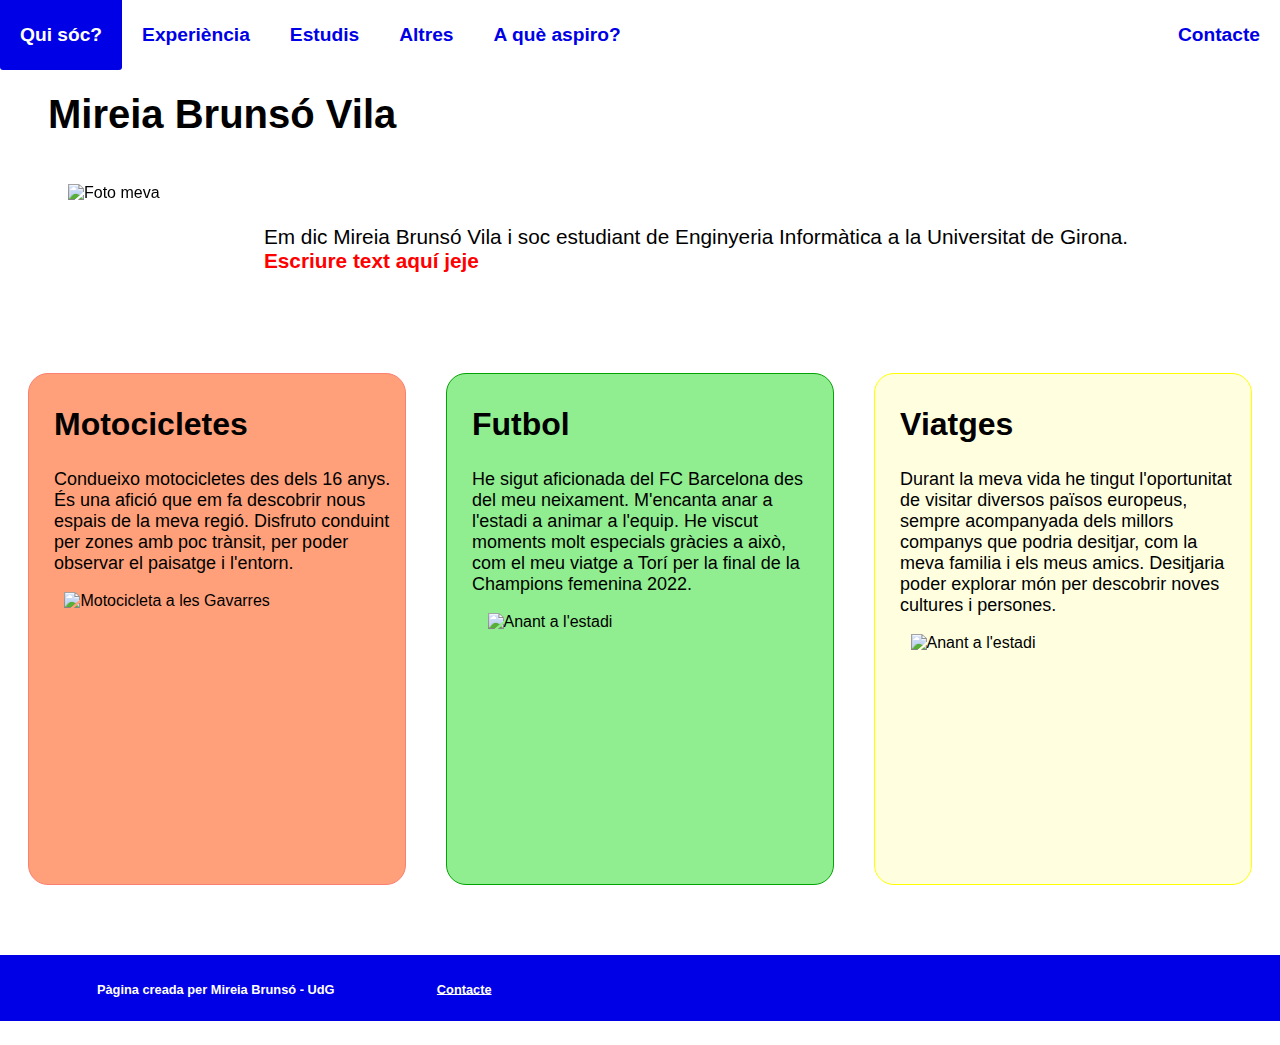
==== index.html @ 144e0537 "Add files via upload" ====
<!DOCTYPE html>
<html>
    <head>
        <title>CV Mireia Brunsó</title>
        <link rel="stylesheet" href="style.css">
        <link rel="icon" type="image/x-icon" href="imatges/favicon.ico">
        <meta charset="UTF-8">
        <meta name="author" content="Mireia Brunsó">
        <meta name="viewport" content="width=device-width, initial-scale=1.0">
    </head>

    <body>

        <nav>
        <ul>
            <li><a class="actiu" href="index.html" title="Vés a la pàgina inicial">Qui sóc?</a></li>
            <li><a href="experiencia.html" title="Vés a l'experiència professional">Experiència</a></li>
            <li><a href="estudis.html" title="Vés als estudis">Estudis</a></li>
            <li><a href="altres.html" title="Vés a altres">Altres</a></li>
            <li><a href="aspiracions.html" title="Vés a les aspiracions">A què aspiro?</a></li>
            <li><a href="contacte.html" title="Vés al contacte">Contacte</a></li>
        </ul>
        </nav>
        <h1 style="margin-left: 40px; margin-top: 100px;">Mireia Brunsó Vila</h1>
        <div class="principal-presentacio">
            <div class="foto">
                <img src="imatges/foto.jpg" alt="Foto meva" width="160px" height="226px">
                <div class="dropdownFoto">
                <img src="imatges/foto.jpg" alt="Foto meva" width="1000px" height="1300px">
                </div>
            </div>

            <div class="presentacio">
                <p>Em dic Mireia Brunsó Vila i soc estudiant de Enginyeria Informàtica a la Universitat de Girona.<br/>
                    <strong style="color:red">Escriure text aquí jeje</strong>
                </p>
            </div>


        </div>

        <div id="aficions">
            <div id="motos">
                <h2>Motocicletes</h2>
                <p>Condueixo motocicletes des dels 16 anys. És una afició que em fa descobrir nous espais de la meva regió.
                    Disfruto conduint per zones amb poc trànsit, per poder observar el paisatge i l'entorn.</p>
                <img src="imatges/moto.jpeg" alt="Motocicleta a les Gavarres" width="320px" height="240px">
            </div>

            <div id="futbol">
                <h2>Futbol</h2>
                <p>He sigut aficionada del FC Barcelona des del meu neixament. M'encanta anar a l'estadi a animar a l'equip. He viscut 
                    moments molt especials gràcies a això, com el meu viatge a Torí per la final de la Champions femenina 2022.</p>
                <img src="imatges/futbol.jpg" alt="Anant a l'estadi" width="320px" height="240px">
            </div>

            <div id="viatjar">
                <h2>Viatges</h2>
                <p>Durant la meva vida he tingut l'oportunitat de visitar diversos països europeus, sempre acompanyada dels millors
                    companys que podria desitjar, com la meva familia i els meus amics. Desitjaria poder explorar món per 
                    descobrir noves cultures i persones.</p>
                <img src="imatges/viatge.jpg" alt="Anant a l'estadi" width="320px" height="240px">
            </div>
        </div>

        



        <footer>
        <ul>
            <li>Pàgina creada per Mireia Brunsó - UdG</li>
            <li><a href="contacte.html" title="Vés al contacte">Contacte</li>
        
        </ul>
        </footer>

    </body>
</html>
---- style.css ----
body {
    font-family: Arial, Helvetica, sans-serif;
}

p {
    font-size: 18px;
}

h1 {
    font-size: 40px;

}

h2 {
    font-size: 32px;
}

h3 {
    font-size: 20px;
}

a {
    color: #0000e6;
    text-decoration: none;
}

a:hover:not(.actiu) {
    color: #383838;
}

img {
    max-width: 100%;
    height: auto;
}

nav {
    font-size: 120%;
    margin: -8px -8px 80px -8px;
    z-index: 5;
}

nav ul {
    position: fixed;
    top: 0;
    width: 100%;
    font-weight: bold;
    background-color: white;
    line-height: 50px;
    margin: 0;
    padding: 0;
    overflow: hidden;  
    list-style-type: none;  
}

nav li {
    float: left;
    font-family: Arial, Helvetica, sans-serif;
    white-space: nowrap;
}

nav li a {
    display: block;
    text-align: center;
    padding: 10px 20px;
}

nav li a:hover:not(.actiu) {
    border-radius: 3px;
    background-color: white;
}

nav li:last-child {
    float: right;
}

.actiu {
    background-color: #0000e6;
    border-radius: 0px 0px 3px 3px;
    color: white;
}


footer {
    font-weight: bold;
    background-color: #0000e6;
    padding: 8px;
    margin: 50px -8px -10px -8px;
}

footer li {
    display: inline;
    white-space: nowrap;
    color: white;
    font-size: 80%;
    padding: 4%;
}

footer a {
    color: white;
    text-decoration: underline;
}

footer a:hover {
    color: gray;
}

#info {
    margin: 20px 40px 20px 80px;

}

#info ul {
    list-style-type: none;
    font-size: 22px;
}

#info li {
    padding: 5px;
}

#info a {
    color: black;
    text-decoration: underline;
}

#info img {
    vertical-align: sub;
}


#estudis {
    margin: 5px 40px 20px 80px;
    display: flex;
    flex-direction: row;
    justify-content: flex-start;
    align-items: stretch;
}

.principal-estudis {
    flex-basis: 70%;
    padding-right: 20px;
    margin-top: 20px;
}

.principal-estudis table {
    border-collapse: collapse;
    margin: 20px;
}

.principal-estudis th {
    background-color: #076da4;
    color: white;
}

.principal-estudis td, .principal-estudis th {
    border: 1px solid lightblue;
    padding: 15px;
}

.principal-estudis tr:nth-child(odd) {
    background-color: rgba(211, 211, 211, 0.936);
}

.principal-estudis tr:hover {
    background-color: rgb(184, 228, 255);
}

.principal-presentacio {
    margin: 5px 30px 60px 40px;
    display: flex;
    flex-direction: row;
    justify-content: flex-start;
    align-items: stretch;
}

.presentacio {
    margin-top: 40px;
    margin-right: 40px;
    flex-basis: 80%;
    float: right;
}

.presentacio p{
    font-size: 130%;
}

.foto {
    position: relative;
    float: left;
    flex-basis: 15%;
    margin: 20px;
}

.dropdownFoto {
    display: none;
    position: absolute;
    background-color: #f9f9f9;
    min-width: 160px;
    box-shadow: 0px 16px 32px 0px rgba(0,0,0,0.2);
    z-index: 1;
    width: 320px;
    height: 452px;
}

.foto:hover .dropdownFoto {
    display: block;
}

.costat {
    flex-basis: 30%;
    padding: 1px 10px;
    margin-top: 15px; 
    border: 1px solid rgb(172, 172, 172);
}

.costat h3 {
    border-top: 0.5px solid lightgray;
    padding: 5px 4px;
    border-bottom: 0.5px solid lightgray;
}

.costat p {
    font-size: 16px;
    padding: 0px 4px;
}

.comentari {
    font-size: 14px;
    color:gray
}

#aficions {
    display: flex;
    flex-direction: row;
    justify-content: flex-start;
    align-items: stretch;
}

#aficions img {
    display: block;
    margin: auto;
}

#motos {
    flex-basis: 33%;
    margin: 20px;
    padding: 5px 10px 10px 25px;
    border: 1px solid salmon;
    border-radius: 20px;
    background-color: lightsalmon;
}

#futbol {
    flex-basis: 34%;
    margin: 20px;
    padding: 5px 10px 10px 25px;
    border: 1px solid rgb(3, 162, 3);
    border-radius: 20px;
    background-color: lightgreen;
}

#viatjar {
    flex-basis: 33%;
    margin: 20px;
    padding: 5px 10px 10px 25px;
    border: 1px solid yellow;
    border-radius: 20px;
    background-color: lightyellow;
}

#experiencia ul {
    list-style-type: none;
}

#experiencia li {
    border-bottom: 1px solid lightgray;
    
}

@media (max-width: 800px) {
    #aficions, #estudis {
      flex-direction: column;
    }
}
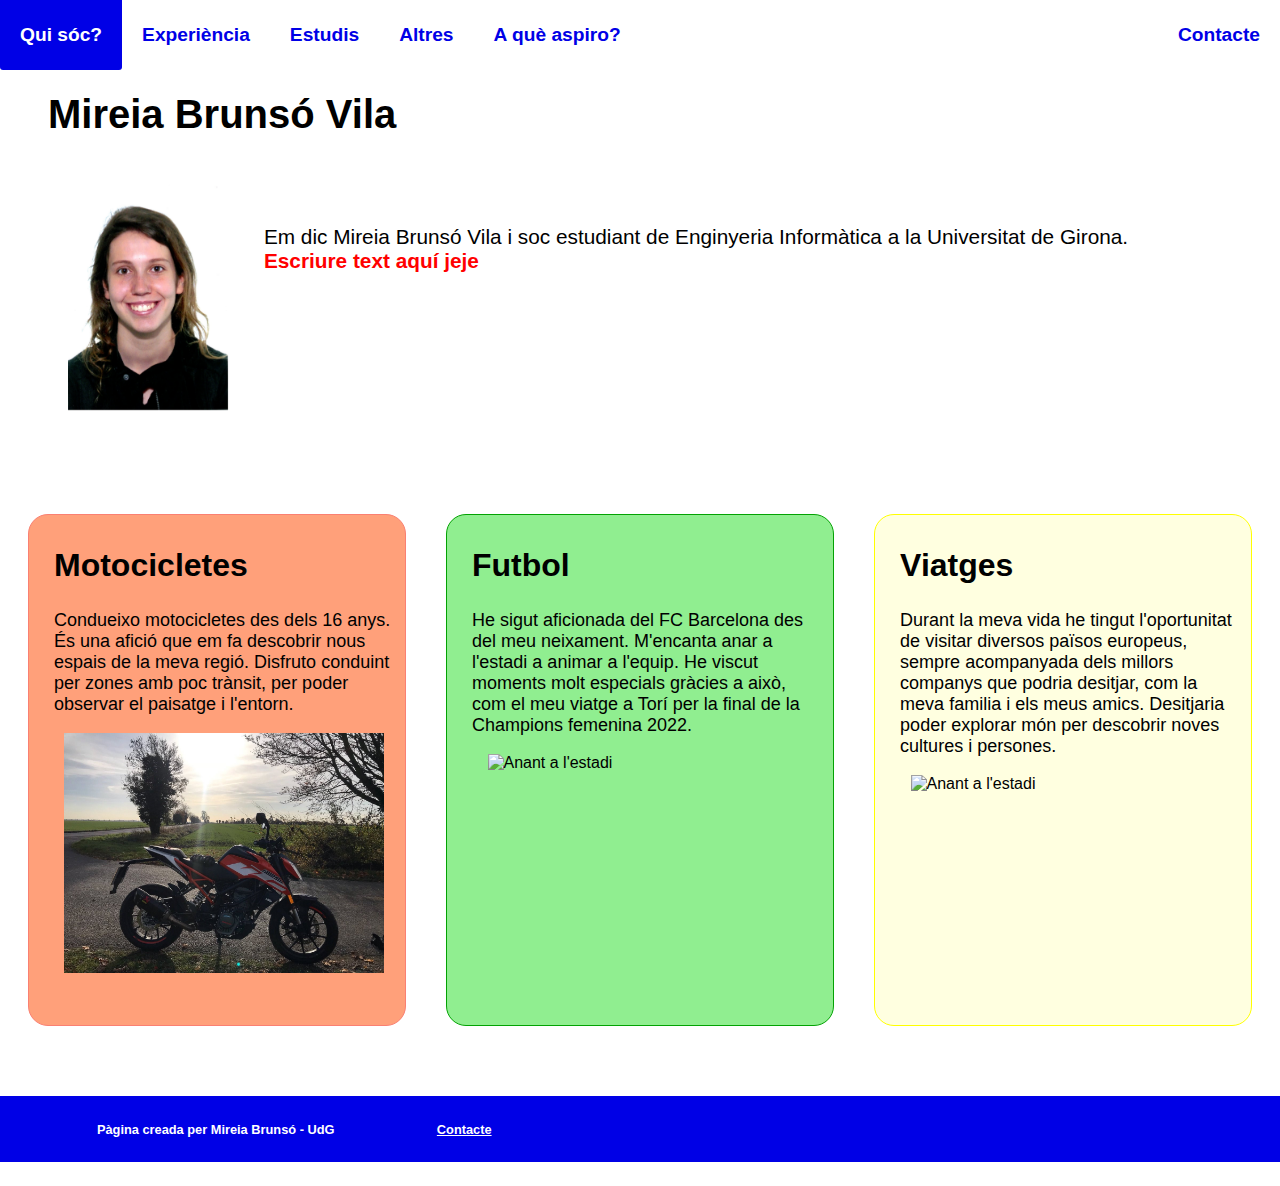
==== commit 1e3dcbac: "Update index.html" ====
--- a/index.html
+++ b/index.html
@@ -24,9 +24,9 @@
         <h1 style="margin-left: 40px; margin-top: 100px;">Mireia Brunsó Vila</h1>
         <div class="principal-presentacio">
             <div class="foto">
-                <img src="imatges/foto.jpg" alt="Foto meva" width="160px" height="226px">
+                <img src="/imatges/foto.jpg" alt="Foto meva" width="160px" height="226px">
                 <div class="dropdownFoto">
-                <img src="imatges/foto.jpg" alt="Foto meva" width="1000px" height="1300px">
+                <img src="./imatges/foto.jpg" alt="Foto meva" width="1000px" height="1300px">
                 </div>
             </div>
 
@@ -76,4 +76,4 @@
         </footer>
 
     </body>
-</html>+</html>
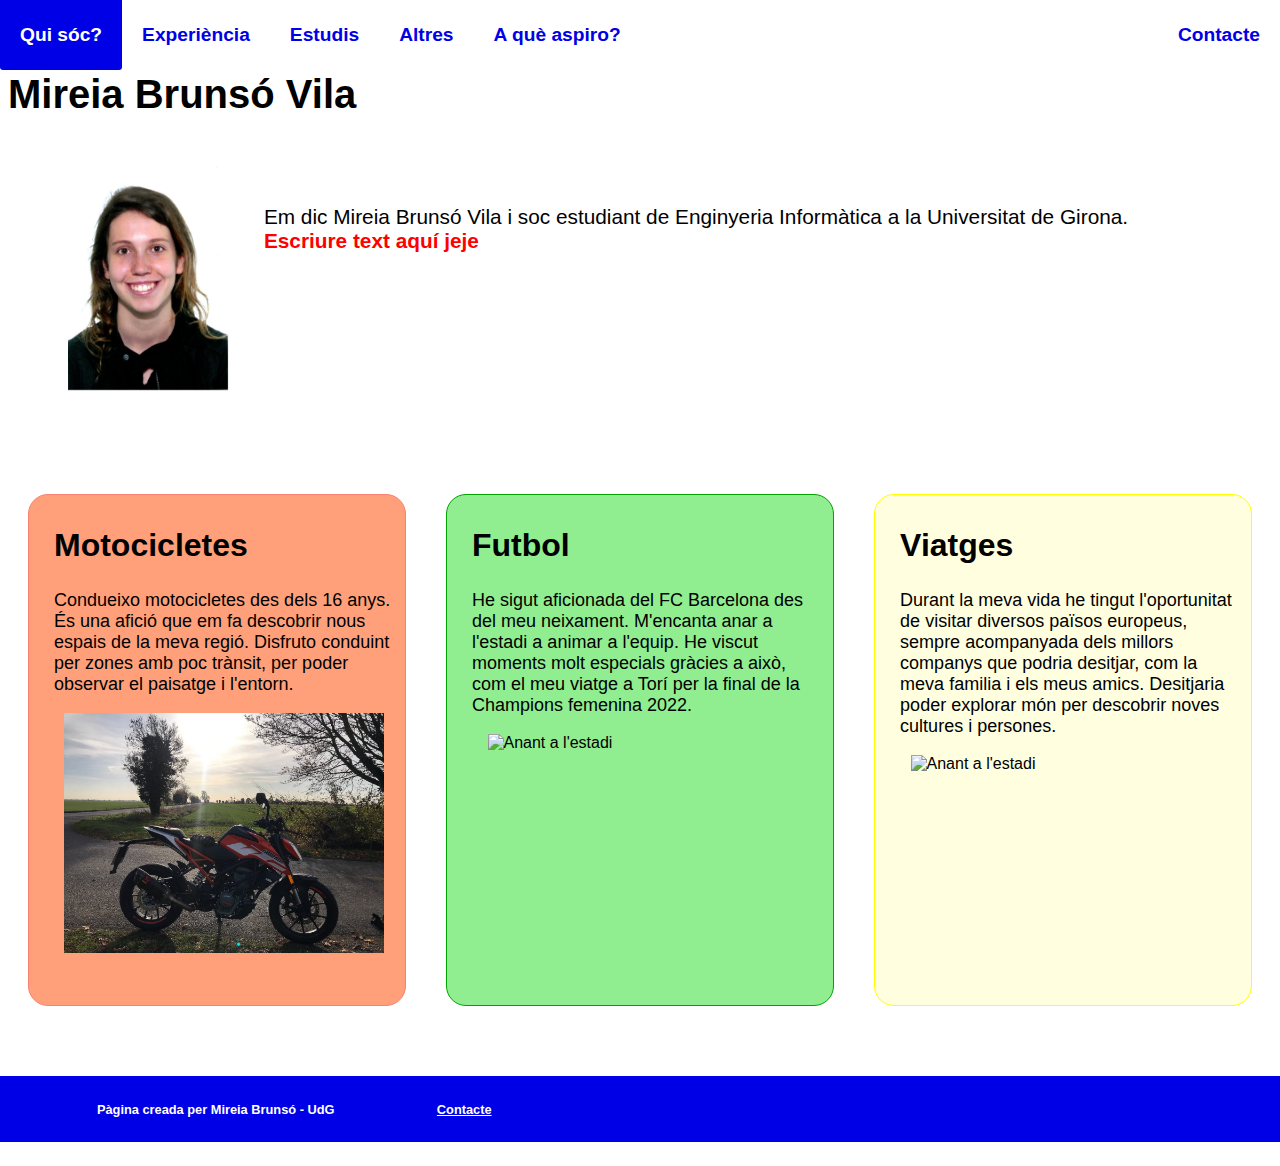
==== commit 065cad59: "Update index.html" ====
--- a/index.html
+++ b/index.html
@@ -21,12 +21,13 @@
             <li><a href="contacte.html" title="Vés al contacte">Contacte</a></li>
         </ul>
         </nav>
-        <h1 style="margin-left: 40px; margin-top: 100px;">Mireia Brunsó Vila</h1>
+        
+        <h1>Mireia Brunsó Vila</h1>
         <div class="principal-presentacio">
             <div class="foto">
-                <img src="/imatges/foto.jpg" alt="Foto meva" width="160px" height="226px">
+                <img src="imatges/foto.jpg" alt="Foto meva" width="160px" height="226px">
                 <div class="dropdownFoto">
-                <img src="./imatges/foto.jpg" alt="Foto meva" width="1000px" height="1300px">
+                <img src="imatges/foto.jpg" alt="Foto meva" width="1000px" height="1300px">
                 </div>
             </div>
 
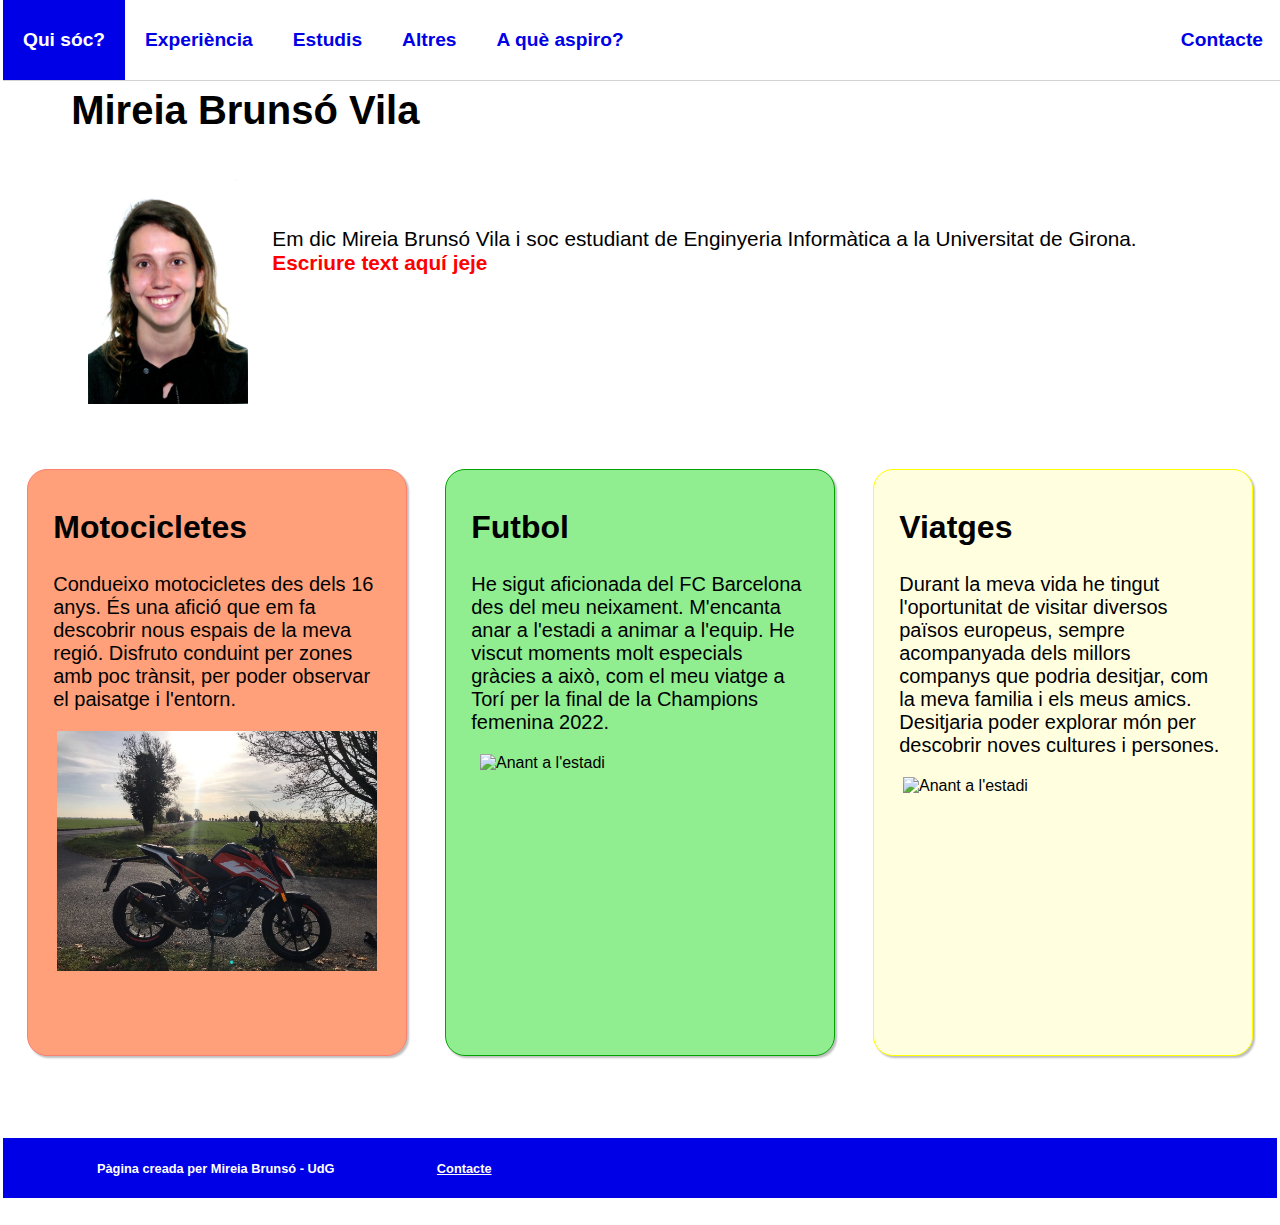
==== commit 4c89cd5d: "Add files via upload" ====
--- a/index.html
+++ b/index.html
@@ -77,4 +77,4 @@
         </footer>
 
     </body>
-</html>
+</html>--- a/style.css
+++ b/style.css
@@ -3,11 +3,12 @@
 }
 
 p {
-    font-size: 18px;
+    font-size: 20px;
 }
 
 h1 {
     font-size: 40px;
+    padding: 2% 8% 0% 5%;
 
 }
 
@@ -16,7 +17,11 @@
 }
 
 h3 {
-    font-size: 20px;
+    font-size: 24px;
+}
+
+h4 {
+    font-size: 18px;
 }
 
 a {
@@ -24,6 +29,7 @@
     text-decoration: none;
 }
 
+
 a:hover:not(.actiu) {
     color: #383838;
 }
@@ -35,7 +41,7 @@
 
 nav {
     font-size: 120%;
-    margin: -8px -8px 80px -8px;
+    margin: 0% -0.4% 5% -0.4%;
     z-index: 5;
 }
 
@@ -50,6 +56,9 @@
     padding: 0;
     overflow: hidden;  
     list-style-type: none;  
+    z-index: inherit;
+    border-bottom: 1px solid lightgray;
+
 }
 
 nav li {
@@ -61,11 +70,10 @@
 nav li a {
     display: block;
     text-align: center;
-    padding: 10px 20px;
+    padding: 15px 20px;
 }
 
 nav li a:hover:not(.actiu) {
-    border-radius: 3px;
     background-color: white;
 }
 
@@ -75,16 +83,16 @@
 
 .actiu {
     background-color: #0000e6;
-    border-radius: 0px 0px 3px 3px;
     color: white;
 }
 
 
 footer {
+    width: 100%;
     font-weight: bold;
     background-color: #0000e6;
-    padding: 8px;
-    margin: 50px -8px -10px -8px;
+    padding: 0.4%;
+    margin: 5% -0.1% 0% -0.4%;
 }
 
 footer li {
@@ -105,7 +113,7 @@
 }
 
 #info {
-    margin: 20px 40px 20px 80px;
+    margin: 2% 5% 2% 7%;
 
 }
 
@@ -115,7 +123,8 @@
 }
 
 #info li {
-    padding: 5px;
+    padding: 1%;
+    font-size: 26px;
 }
 
 #info a {
@@ -125,26 +134,31 @@
 
 #info img {
     vertical-align: sub;
+    padding-left: 2%;
 }
 
 
 #estudis {
-    margin: 5px 40px 20px 80px;
+    margin: 1% 3% 1% 5%;
     display: flex;
     flex-direction: row;
     justify-content: flex-start;
     align-items: stretch;
 }
 
+#estudis a:visited {
+    color: purple;
+}
+
 .principal-estudis {
     flex-basis: 70%;
-    padding-right: 20px;
-    margin-top: 20px;
+    padding-right: 5%;
+    padding-left: 2%;
 }
 
 .principal-estudis table {
     border-collapse: collapse;
-    margin: 20px;
+    margin: 3% 2%;
 }
 
 .principal-estudis th {
@@ -154,7 +168,7 @@
 
 .principal-estudis td, .principal-estudis th {
     border: 1px solid lightblue;
-    padding: 15px;
+    padding: 1% 2%;
 }
 
 .principal-estudis tr:nth-child(odd) {
@@ -166,29 +180,33 @@
 }
 
 .principal-presentacio {
-    margin: 5px 30px 60px 40px;
+    margin: 2% 5%;
     display: flex;
     flex-direction: row;
     justify-content: flex-start;
     align-items: stretch;
+    z-index: -1;
+    
 }
 
 .presentacio {
-    margin-top: 40px;
-    margin-right: 40px;
+    margin-top: 4%;
+    margin-right: 4%;
     flex-basis: 80%;
     float: right;
+    z-index: 1;
 }
 
 .presentacio p{
     font-size: 130%;
 }
+
 
 .foto {
     position: relative;
     float: left;
     flex-basis: 15%;
-    margin: 20px;
+    margin: 1.5%;
 }
 
 .dropdownFoto {
@@ -197,7 +215,7 @@
     background-color: #f9f9f9;
     min-width: 160px;
     box-shadow: 0px 16px 32px 0px rgba(0,0,0,0.2);
-    z-index: 1;
+    z-index: 2;
     width: 320px;
     height: 452px;
 }
@@ -208,20 +226,20 @@
 
 .costat {
     flex-basis: 30%;
-    padding: 1px 10px;
-    margin-top: 15px; 
+    padding: 0.2% 2%;
+    margin-top: 1%; 
     border: 1px solid rgb(172, 172, 172);
 }
 
 .costat h3 {
     border-top: 0.5px solid lightgray;
-    padding: 5px 4px;
+    padding: 0.8% 1%;
     border-bottom: 0.5px solid lightgray;
 }
 
 .costat p {
     font-size: 16px;
-    padding: 0px 4px;
+    padding: 0% 0.8%;
 }
 
 .comentari {
@@ -243,42 +261,95 @@
 
 #motos {
     flex-basis: 33%;
-    margin: 20px;
-    padding: 5px 10px 10px 25px;
+    margin: 1.5%;
+    padding: 1% 2% 3% 2%;
     border: 1px solid salmon;
     border-radius: 20px;
     background-color: lightsalmon;
+    box-shadow: 2px 2px 2px rgb(190, 190, 190);
 }
 
 #futbol {
     flex-basis: 34%;
-    margin: 20px;
-    padding: 5px 10px 10px 25px;
+    margin: 1.5%;
+    padding: 1% 2% 3% 2%;
     border: 1px solid rgb(3, 162, 3);
     border-radius: 20px;
     background-color: lightgreen;
+    box-shadow: 2px 2px 2px rgb(190, 190, 190);
 }
 
 #viatjar {
     flex-basis: 33%;
-    margin: 20px;
-    padding: 5px 10px 10px 25px;
+    margin: 1.5%;
+    padding: 1% 2% 3% 2%;
     border: 1px solid yellow;
     border-radius: 20px;
     background-color: lightyellow;
-}
-
-#experiencia ul {
+    box-shadow: 2px 2px 2px rgb(190, 190, 190);
+}
+
+.experiencia {
+    margin: 2% 5%;
+}
+
+.experiencia > ul {
     list-style-type: none;
 }
 
-#experiencia li {
+.experiencia > ul > li {
     border-bottom: 1px solid lightgray;
     
 }
 
-@media (max-width: 800px) {
+@media (max-width: 960px) {
     #aficions, #estudis {
       flex-direction: column;
     }
-}+
+    nav {
+        margin-bottom: 60%;
+        margin-left: -2%;
+    }
+
+    nav ul {
+        position: absolute;
+        border: none;
+    }
+
+    nav li, nav li:last-child {
+        float: none;
+    }
+
+    nav li:last-child {
+        border-bottom: 1px solid lightgray;
+    }
+
+    footer {
+        margin-left: -2%;
+    }
+}
+
+@media (max-width: 760px) {
+    nav {
+        margin-bottom: 70%;
+    }
+}
+
+@media (max-width: 660px) {
+    nav {
+        margin-bottom: 80%;
+    }
+}
+
+@media (max-width: 560px) {
+    nav {
+        margin-bottom: 95%;
+    }
+}
+
+@media (max-width: 485px) {
+    nav {
+        margin-bottom: 102%;
+    }
+}
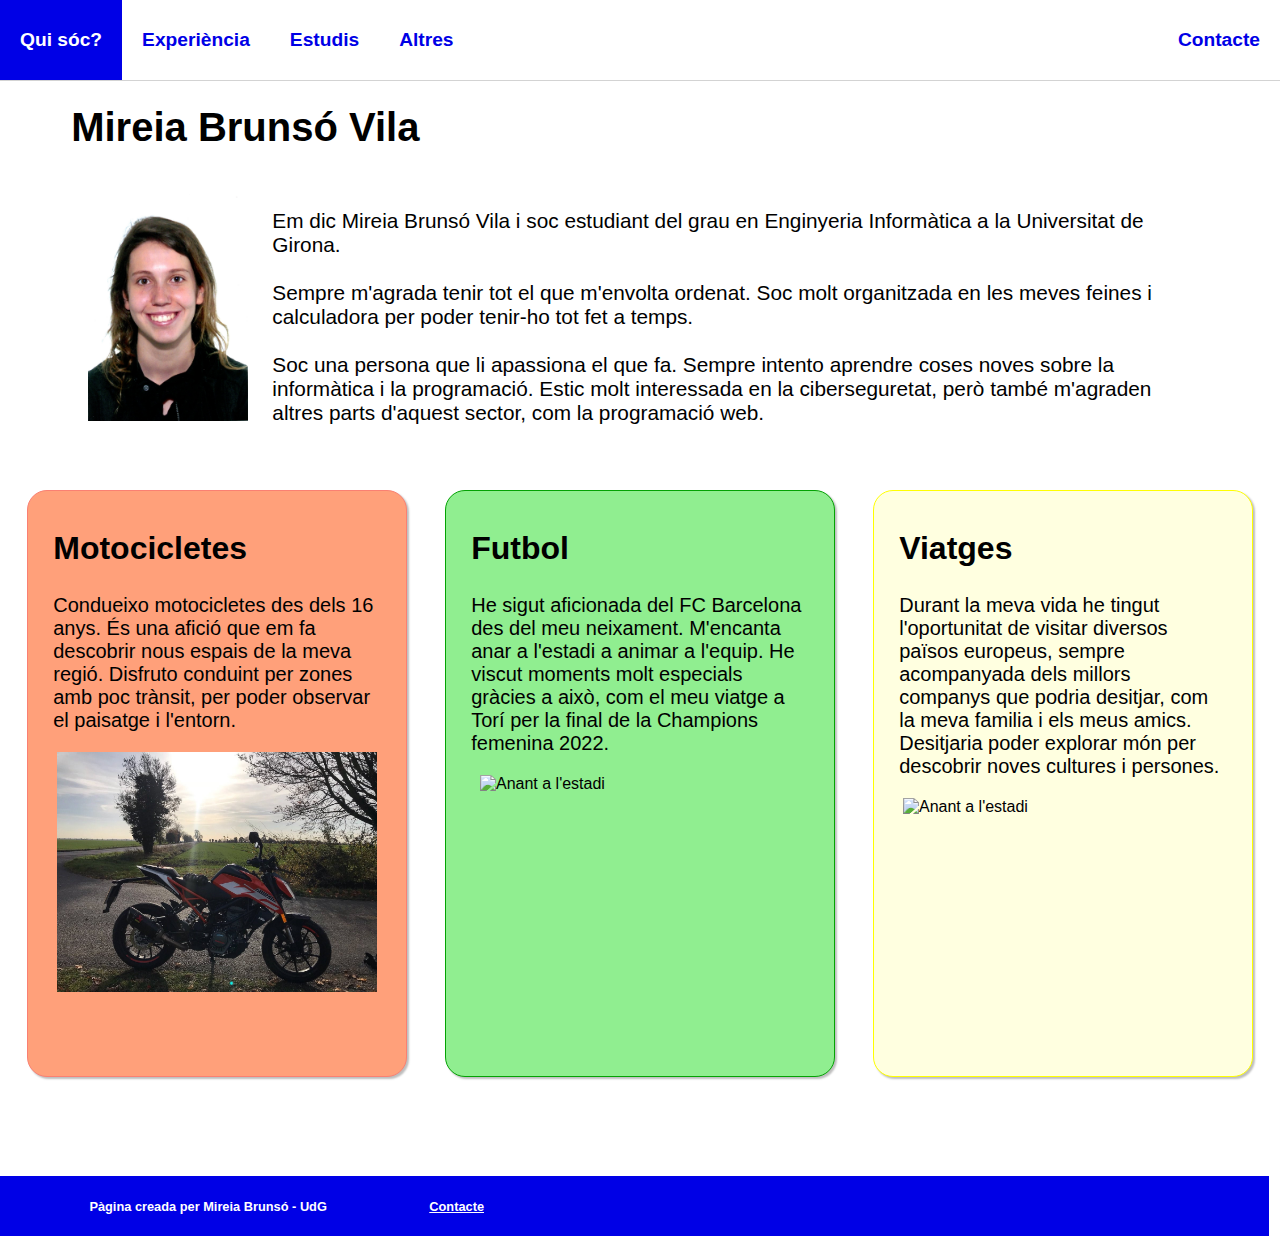
==== commit ec9818fb: "Add files via upload" ====
--- a/index.html
+++ b/index.html
@@ -17,55 +17,57 @@
             <li><a href="experiencia.html" title="Vés a l'experiència professional">Experiència</a></li>
             <li><a href="estudis.html" title="Vés als estudis">Estudis</a></li>
             <li><a href="altres.html" title="Vés a altres">Altres</a></li>
-            <li><a href="aspiracions.html" title="Vés a les aspiracions">A què aspiro?</a></li>
             <li><a href="contacte.html" title="Vés al contacte">Contacte</a></li>
         </ul>
         </nav>
-        
-        <h1>Mireia Brunsó Vila</h1>
-        <div class="principal-presentacio">
-            <div class="foto">
-                <img src="imatges/foto.jpg" alt="Foto meva" width="160px" height="226px">
-                <div class="dropdownFoto">
-                <img src="imatges/foto.jpg" alt="Foto meva" width="1000px" height="1300px">
+
+        <div class="main">
+
+            <h1>Mireia Brunsó Vila</h1>
+            <div class="principal-presentacio">
+                <div class="foto">
+                    <img src="imatges/foto.jpg" alt="Foto meva" width="160px" height="226px">
+                    <div class="dropdownFoto">
+                    <img src="imatges/foto.jpg" alt="Foto meva" width="1000px" height="1300px">
+                    </div>
+                </div>
+
+                <div class="presentacio">
+                    <p>Em dic Mireia Brunsó Vila i soc estudiant del grau en Enginyeria Informàtica a la Universitat de Girona.<br/><br/>
+                        Sempre m'agrada tenir tot el que m'envolta ordenat. Soc molt organitzada en les meves feines 
+                        i calculadora per poder tenir-ho tot fet a temps.<br/><br/>
+                        Soc una persona que li apassiona el que fa. Sempre intento aprendre coses noves sobre la informàtica i 
+                        la programació. Estic molt interessada en la ciberseguretat, però també m'agraden altres parts d'aquest 
+                        sector, com la programació web.
+                        
+                    </p>
                 </div>
             </div>
 
-            <div class="presentacio">
-                <p>Em dic Mireia Brunsó Vila i soc estudiant de Enginyeria Informàtica a la Universitat de Girona.<br/>
-                    <strong style="color:red">Escriure text aquí jeje</strong>
-                </p>
-            </div>
+            <div id="aficions">
+                <div id="motos">
+                    <h2>Motocicletes</h2>
+                    <p>Condueixo motocicletes des dels 16 anys. És una afició que em fa descobrir nous espais de la meva regió.
+                        Disfruto conduint per zones amb poc trànsit, per poder observar el paisatge i l'entorn.</p>
+                    <img src="imatges/moto.jpeg" alt="Motocicleta a les Gavarres" width="320px" height="240px">
+                </div>
 
+                <div id="futbol">
+                    <h2>Futbol</h2>
+                    <p>He sigut aficionada del FC Barcelona des del meu neixament. M'encanta anar a l'estadi a animar a l'equip. He viscut 
+                        moments molt especials gràcies a això, com el meu viatge a Torí per la final de la Champions femenina 2022.</p>
+                    <img src="imatges/futbol.jpg" alt="Anant a l'estadi" width="320px" height="240px">
+                </div>
 
-        </div>
-
-        <div id="aficions">
-            <div id="motos">
-                <h2>Motocicletes</h2>
-                <p>Condueixo motocicletes des dels 16 anys. És una afició que em fa descobrir nous espais de la meva regió.
-                    Disfruto conduint per zones amb poc trànsit, per poder observar el paisatge i l'entorn.</p>
-                <img src="imatges/moto.jpeg" alt="Motocicleta a les Gavarres" width="320px" height="240px">
-            </div>
-
-            <div id="futbol">
-                <h2>Futbol</h2>
-                <p>He sigut aficionada del FC Barcelona des del meu neixament. M'encanta anar a l'estadi a animar a l'equip. He viscut 
-                    moments molt especials gràcies a això, com el meu viatge a Torí per la final de la Champions femenina 2022.</p>
-                <img src="imatges/futbol.jpg" alt="Anant a l'estadi" width="320px" height="240px">
-            </div>
-
-            <div id="viatjar">
-                <h2>Viatges</h2>
-                <p>Durant la meva vida he tingut l'oportunitat de visitar diversos països europeus, sempre acompanyada dels millors
-                    companys que podria desitjar, com la meva familia i els meus amics. Desitjaria poder explorar món per 
-                    descobrir noves cultures i persones.</p>
-                <img src="imatges/viatge.jpg" alt="Anant a l'estadi" width="320px" height="240px">
+                <div id="viatjar">
+                    <h2>Viatges</h2>
+                    <p>Durant la meva vida he tingut l'oportunitat de visitar diversos països europeus, sempre acompanyada dels millors
+                        companys que podria desitjar, com la meva familia i els meus amics. Desitjaria poder explorar món per 
+                        descobrir noves cultures i persones.</p>
+                    <img src="imatges/viatge.jpg" alt="Anant a l'estadi" width="320px" height="240px">
+                </div>
             </div>
         </div>
-
-        
-
 
 
         <footer>
--- a/style.css
+++ b/style.css
@@ -5,6 +5,7 @@
 p {
     font-size: 20px;
 }
+
 
 h1 {
     font-size: 40px;
@@ -35,20 +36,22 @@
 }
 
 img {
+    min-width: 40px;
     max-width: 100%;
     height: auto;
 }
 
 nav {
     font-size: 120%;
-    margin: 0% -0.4% 5% -0.4%;
+    margin: 0px 0px 80px -8px;
     z-index: 5;
+    width: 100%;
 }
 
 nav ul {
     position: fixed;
     top: 0;
-    width: 100%;
+    width: inherit;
     font-weight: bold;
     background-color: white;
     line-height: 50px;
@@ -92,15 +95,14 @@
     font-weight: bold;
     background-color: #0000e6;
     padding: 0.4%;
-    margin: 5% -0.1% 0% -0.4%;
+    margin: 80px 0px 0px -1%;
 }
 
 footer li {
     display: inline;
-    white-space: nowrap;
     color: white;
     font-size: 80%;
-    padding: 4%;
+    padding: 0% 4%;
 }
 
 footer a {
@@ -110,6 +112,10 @@
 
 footer a:hover {
     color: gray;
+}
+
+.main {
+    min-height: calc(100vh - 240px)
 }
 
 #info {
@@ -185,12 +191,11 @@
     flex-direction: row;
     justify-content: flex-start;
     align-items: stretch;
-    z-index: -1;
-    
+    z-index: -1;    
 }
 
 .presentacio {
-    margin-top: 4%;
+    margin-top: 1%;
     margin-right: 4%;
     flex-basis: 80%;
     float: right;
@@ -299,19 +304,38 @@
 
 .experiencia > ul > li {
     border-bottom: 1px solid lightgray;
+    font-size: 20px;
     
 }
 
-@media (max-width: 960px) {
-    #aficions, #estudis {
-      flex-direction: column;
-    }
-
+
+ /* Mòbils o tabletes petites */
+ @media (max-width: 760px) {
+    h1 {
+        font-size: 36px;
+    }
+
+    h2 {
+        font-size: 28px;
+    }
+
+    h3 {
+        font-size: 20px;
+    }
+    
+    p {
+        font-size: 16px;
+    }
+
+    #aficions, #estudis, .principal-presentacio {
+        flex-direction: column;
+    }
+  
     nav {
-        margin-bottom: 60%;
-        margin-left: -2%;
-    }
-
+        margin-bottom: 420px;
+        margin-left: -8px;
+    }
+  
     nav ul {
         position: absolute;
         border: none;
@@ -325,31 +349,11 @@
         border-bottom: 1px solid lightgray;
     }
 
-    footer {
-        margin-left: -2%;
-    }
-}
-
-@media (max-width: 760px) {
-    nav {
-        margin-bottom: 70%;
-    }
-}
-
-@media (max-width: 660px) {
-    nav {
-        margin-bottom: 80%;
-    }
-}
-
-@media (max-width: 560px) {
-    nav {
-        margin-bottom: 95%;
-    }
-}
-
-@media (max-width: 485px) {
-    nav {
-        margin-bottom: 102%;
-    }
-}
+    .experiencia > ul > li {
+        font-size: 16px; 
+    }
+
+ }
+ 
+
+ 
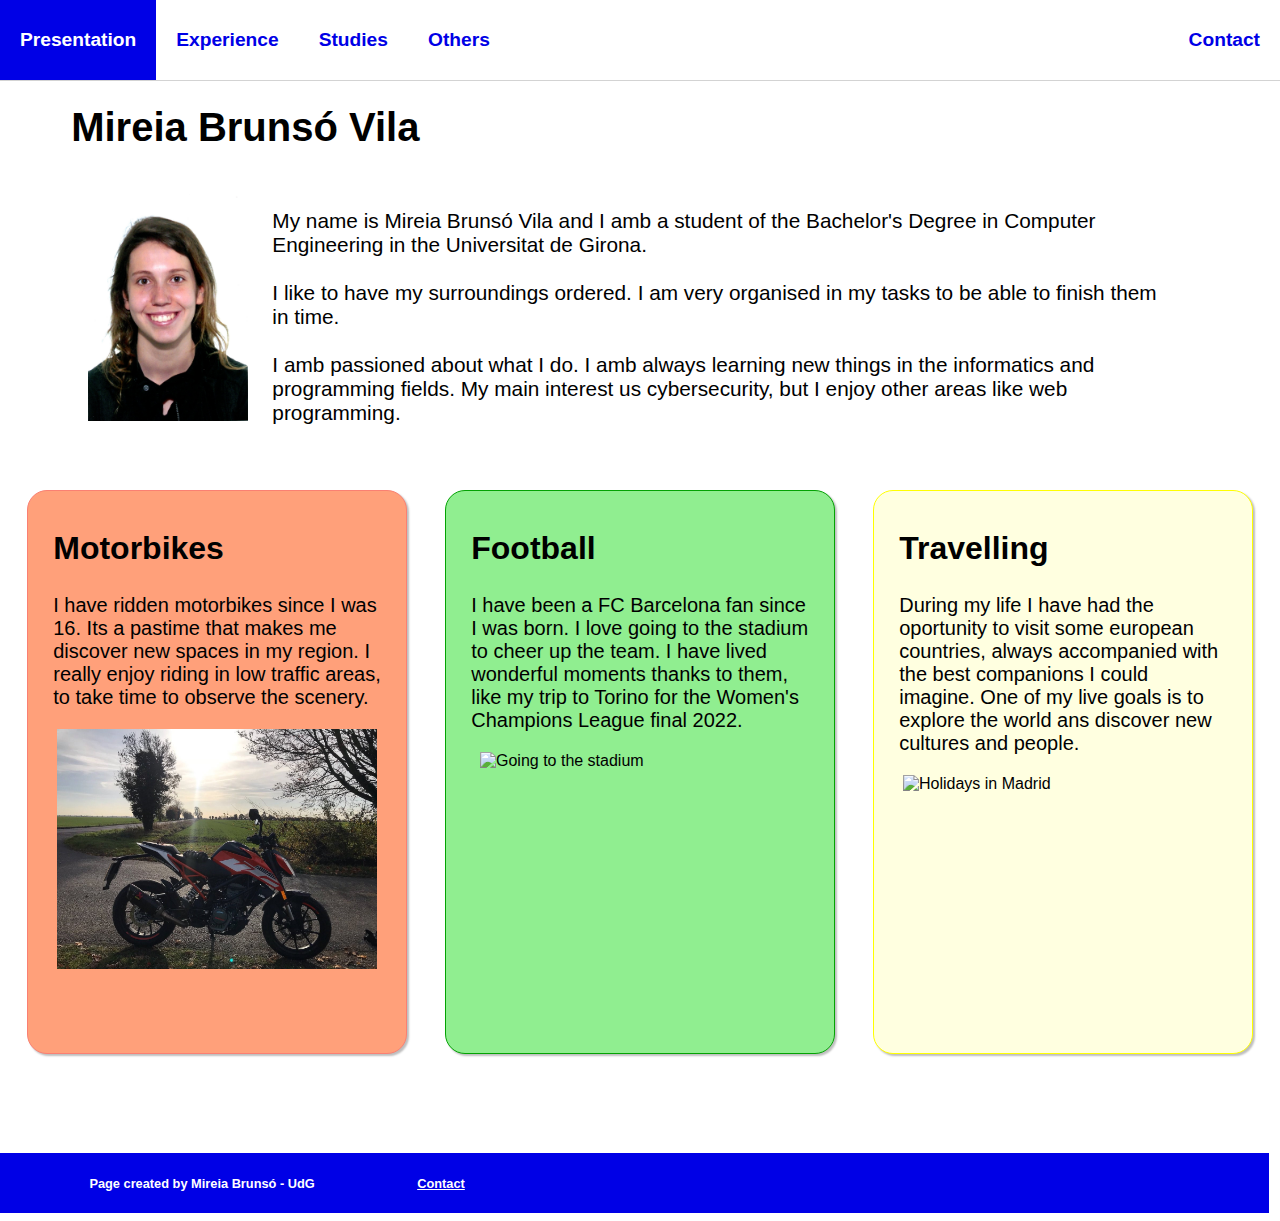
==== commit 5952bbbc: "Add files via upload" ====
--- a/index.html
+++ b/index.html
@@ -1,9 +1,9 @@
 <!DOCTYPE html>
-<html>
+<html lang="en">
     <head>
         <title>CV Mireia Brunsó</title>
         <link rel="stylesheet" href="style.css">
-        <link rel="icon" type="image/x-icon" href="imatges/favicon.ico">
+        <link rel="icon" type="image/x-icon" href="images/favicon.ico">
         <meta charset="UTF-8">
         <meta name="author" content="Mireia Brunsó">
         <meta name="viewport" content="width=device-width, initial-scale=1.0">
@@ -13,58 +13,58 @@
 
         <nav>
         <ul>
-            <li><a class="actiu" href="index.html" title="Vés a la pàgina inicial">Qui sóc?</a></li>
-            <li><a href="experiencia.html" title="Vés a l'experiència professional">Experiència</a></li>
-            <li><a href="estudis.html" title="Vés als estudis">Estudis</a></li>
-            <li><a href="altres.html" title="Vés a altres">Altres</a></li>
-            <li><a href="contacte.html" title="Vés al contacte">Contacte</a></li>
+            <li><a class="active" href="index.html" title="Go to main page">Presentation</a></li>
+            <li><a href="experience.html" title="Go to experience">Experience</a></li>
+            <li><a href="studies.html" title="Go to studies">Studies</a></li>
+            <li><a href="others.html" title="Go to others">Others</a></li>
+            <li><a href="contact.html" title="Go to contact">Contact</a></li>
         </ul>
         </nav>
 
         <div class="main">
 
             <h1>Mireia Brunsó Vila</h1>
-            <div class="principal-presentacio">
-                <div class="foto">
-                    <img src="imatges/foto.jpg" alt="Foto meva" width="160px" height="226px">
-                    <div class="dropdownFoto">
-                    <img src="imatges/foto.jpg" alt="Foto meva" width="1000px" height="1300px">
+            <div class="main-presentation">
+                <div class="photo">
+                    <img src="images/foto.jpg" alt="My photo" width="160px" height="226px">
+                    <div class="dropdownPhoto">
+                    <img src="images/foto.jpg" alt="My photo" width="1000px" height="1300px">
                     </div>
                 </div>
 
-                <div class="presentacio">
-                    <p>Em dic Mireia Brunsó Vila i soc estudiant del grau en Enginyeria Informàtica a la Universitat de Girona.<br/><br/>
-                        Sempre m'agrada tenir tot el que m'envolta ordenat. Soc molt organitzada en les meves feines 
-                        i calculadora per poder tenir-ho tot fet a temps.<br/><br/>
-                        Soc una persona que li apassiona el que fa. Sempre intento aprendre coses noves sobre la informàtica i 
-                        la programació. Estic molt interessada en la ciberseguretat, però també m'agraden altres parts d'aquest 
-                        sector, com la programació web.
+                <div class="presentation">
+                    <p>
+
+                        My name is Mireia Brunsó Vila and I amb a student of the Bachelor's Degree in Computer Engineering in the 
+                        Universitat de Girona.<br/><br/>
+                        I like to have my surroundings ordered. I am very organised in my tasks to be able to finish them in time.<br/><br/>
+                        I amb passioned about what I do. I amb always learning new things in the informatics and programming fields.
+                        My main interest us cybersecurity, but I enjoy other areas like web programming. 
                         
                     </p>
                 </div>
             </div>
 
-            <div id="aficions">
+            <div id="hobbies">
                 <div id="motos">
-                    <h2>Motocicletes</h2>
-                    <p>Condueixo motocicletes des dels 16 anys. És una afició que em fa descobrir nous espais de la meva regió.
-                        Disfruto conduint per zones amb poc trànsit, per poder observar el paisatge i l'entorn.</p>
-                    <img src="imatges/moto.jpeg" alt="Motocicleta a les Gavarres" width="320px" height="240px">
+                    <h2>Motorbikes</h2>
+                    <p>I have ridden motorbikes since I was 16. Its a pastime that makes me discover new spaces in my region. 
+                        I really enjoy riding in low traffic areas, to take time to observe the scenery.</p>
+                    <img src="images/moto.jpeg" alt="Motorbike in the Gavarres mountains" width="320px" height="240px">
                 </div>
 
-                <div id="futbol">
-                    <h2>Futbol</h2>
-                    <p>He sigut aficionada del FC Barcelona des del meu neixament. M'encanta anar a l'estadi a animar a l'equip. He viscut 
-                        moments molt especials gràcies a això, com el meu viatge a Torí per la final de la Champions femenina 2022.</p>
-                    <img src="imatges/futbol.jpg" alt="Anant a l'estadi" width="320px" height="240px">
+                <div id="football">
+                    <h2>Football</h2>
+                    <p>I have been a FC Barcelona fan since I was born. I love going to the stadium to cheer up the team. I have 
+                        lived wonderful moments thanks to them, like my trip to Torino for the Women's Champions League final 2022.</p>
+                    <img src="images/football.jpg" alt="Going to the stadium" width="320px" height="240px">
                 </div>
 
-                <div id="viatjar">
-                    <h2>Viatges</h2>
-                    <p>Durant la meva vida he tingut l'oportunitat de visitar diversos països europeus, sempre acompanyada dels millors
-                        companys que podria desitjar, com la meva familia i els meus amics. Desitjaria poder explorar món per 
-                        descobrir noves cultures i persones.</p>
-                    <img src="imatges/viatge.jpg" alt="Anant a l'estadi" width="320px" height="240px">
+                <div id="travel">
+                    <h2>Travelling</h2>
+                    <p>During my life I have had the oportunity to visit some european countries, always accompanied with the best 
+                        companions I could imagine. One of my live goals is to explore the world ans discover new cultures and people.</p>
+                    <img src="images/trip.jpg" alt="Holidays in Madrid" width="320px" height="240px">
                 </div>
             </div>
         </div>
@@ -72,8 +72,8 @@
 
         <footer>
         <ul>
-            <li>Pàgina creada per Mireia Brunsó - UdG</li>
-            <li><a href="contacte.html" title="Vés al contacte">Contacte</li>
+            <li>Page created by Mireia Brunsó - UdG</li>
+            <li><a href="contact.html" title="Go to contact">Contact</li>
         
         </ul>
         </footer>
--- a/style.css
+++ b/style.css
@@ -1,3 +1,4 @@
+/*General*/
 body {
     font-family: Arial, Helvetica, sans-serif;
 }
@@ -30,8 +31,7 @@
     text-decoration: none;
 }
 
-
-a:hover:not(.actiu) {
+a:hover:not(.active) {
     color: #383838;
 }
 
@@ -41,6 +41,11 @@
     height: auto;
 }
 
+.main {
+    min-height: calc(100vh - 240px)
+}
+
+/*Navigation bar*/
 nav {
     font-size: 120%;
     margin: 0px 0px 80px -8px;
@@ -76,7 +81,7 @@
     padding: 15px 20px;
 }
 
-nav li a:hover:not(.actiu) {
+nav li a:hover:not(.active) {
     background-color: white;
 }
 
@@ -84,12 +89,12 @@
     float: right;
 }
 
-.actiu {
+.active {
     background-color: #0000e6;
     color: white;
 }
 
-
+/*Footer*/
 footer {
     width: 100%;
     font-weight: bold;
@@ -114,10 +119,7 @@
     color: gray;
 }
 
-.main {
-    min-height: calc(100vh - 240px)
-}
-
+/*Contact*/
 #info {
     margin: 2% 5% 2% 7%;
 
@@ -125,12 +127,11 @@
 
 #info ul {
     list-style-type: none;
-    font-size: 22px;
 }
 
 #info li {
     padding: 1%;
-    font-size: 26px;
+    font-size: 24px;
 }
 
 #info a {
@@ -143,8 +144,8 @@
     padding-left: 2%;
 }
 
-
-#estudis {
+/*Studies*/
+#studies {
     margin: 1% 3% 1% 5%;
     display: flex;
     flex-direction: row;
@@ -152,40 +153,64 @@
     align-items: stretch;
 }
 
-#estudis a:visited {
+#studies a:visited {
     color: purple;
 }
 
-.principal-estudis {
+.main-studies {
     flex-basis: 70%;
     padding-right: 5%;
     padding-left: 2%;
 }
 
-.principal-estudis table {
+.main-studies table {
     border-collapse: collapse;
     margin: 3% 2%;
 }
 
-.principal-estudis th {
+.main-studies th {
     background-color: #076da4;
     color: white;
 }
 
-.principal-estudis td, .principal-estudis th {
+.main-studies td, .main-studies th {
     border: 1px solid lightblue;
     padding: 1% 2%;
 }
 
-.principal-estudis tr:nth-child(odd) {
+.main-studies tr:nth-child(odd) {
     background-color: rgba(211, 211, 211, 0.936);
 }
 
-.principal-estudis tr:hover {
+.main-studies tr:hover {
     background-color: rgb(184, 228, 255);
 }
 
-.principal-presentacio {
+.side {
+    flex-basis: 30%;
+    padding: 0.2% 2%;
+    margin-top: 1%; 
+    border: 1px solid rgb(172, 172, 172);
+}
+
+.side h3 {
+    border-top: 0.5px solid lightgray;
+    padding: 0.8% 1%;
+    border-bottom: 0.5px solid lightgray;
+}
+
+.side p {
+    font-size: 16px;
+    padding: 0% 0.8%;
+}
+
+.comment {
+    font-size: 14px;
+    color:gray
+}
+
+/*Main*/
+.main-presentation {
     margin: 2% 5%;
     display: flex;
     flex-direction: row;
@@ -194,7 +219,7 @@
     z-index: -1;    
 }
 
-.presentacio {
+.presentation {
     margin-top: 1%;
     margin-right: 4%;
     flex-basis: 80%;
@@ -202,19 +227,19 @@
     z-index: 1;
 }
 
-.presentacio p{
+.presentation p{
     font-size: 130%;
 }
 
 
-.foto {
+.photo {
     position: relative;
     float: left;
     flex-basis: 15%;
     margin: 1.5%;
 }
 
-.dropdownFoto {
+.dropdownPhoto {
     display: none;
     position: absolute;
     background-color: #f9f9f9;
@@ -225,41 +250,18 @@
     height: 452px;
 }
 
-.foto:hover .dropdownFoto {
+.photo:hover .dropdownPhoto {
     display: block;
 }
 
-.costat {
-    flex-basis: 30%;
-    padding: 0.2% 2%;
-    margin-top: 1%; 
-    border: 1px solid rgb(172, 172, 172);
-}
-
-.costat h3 {
-    border-top: 0.5px solid lightgray;
-    padding: 0.8% 1%;
-    border-bottom: 0.5px solid lightgray;
-}
-
-.costat p {
-    font-size: 16px;
-    padding: 0% 0.8%;
-}
-
-.comentari {
-    font-size: 14px;
-    color:gray
-}
-
-#aficions {
+#hobbies {
     display: flex;
     flex-direction: row;
     justify-content: flex-start;
     align-items: stretch;
 }
 
-#aficions img {
+#hobbies img {
     display: block;
     margin: auto;
 }
@@ -274,7 +276,7 @@
     box-shadow: 2px 2px 2px rgb(190, 190, 190);
 }
 
-#futbol {
+#football {
     flex-basis: 34%;
     margin: 1.5%;
     padding: 1% 2% 3% 2%;
@@ -284,7 +286,7 @@
     box-shadow: 2px 2px 2px rgb(190, 190, 190);
 }
 
-#viatjar {
+#travel {
     flex-basis: 33%;
     margin: 1.5%;
     padding: 1% 2% 3% 2%;
@@ -294,22 +296,23 @@
     box-shadow: 2px 2px 2px rgb(190, 190, 190);
 }
 
-.experiencia {
+/*Experience and others*/
+.experience {
     margin: 2% 5%;
 }
 
-.experiencia > ul {
+.experience > ul {
     list-style-type: none;
 }
 
-.experiencia > ul > li {
+.experience > ul > li {
     border-bottom: 1px solid lightgray;
     font-size: 20px;
     
 }
 
 
- /* Mòbils o tabletes petites */
+ /* Mobiles and small tablets */
  @media (max-width: 760px) {
     h1 {
         font-size: 36px;
@@ -327,7 +330,7 @@
         font-size: 16px;
     }
 
-    #aficions, #estudis, .principal-presentacio {
+    #hobbies, #studies, .main-presentation {
         flex-direction: column;
     }
   
@@ -349,8 +352,12 @@
         border-bottom: 1px solid lightgray;
     }
 
-    .experiencia > ul > li {
+    .experience > ul > li {
         font-size: 16px; 
+    }
+
+    #info li {
+        font-size: 20px;
     }
 
  }
